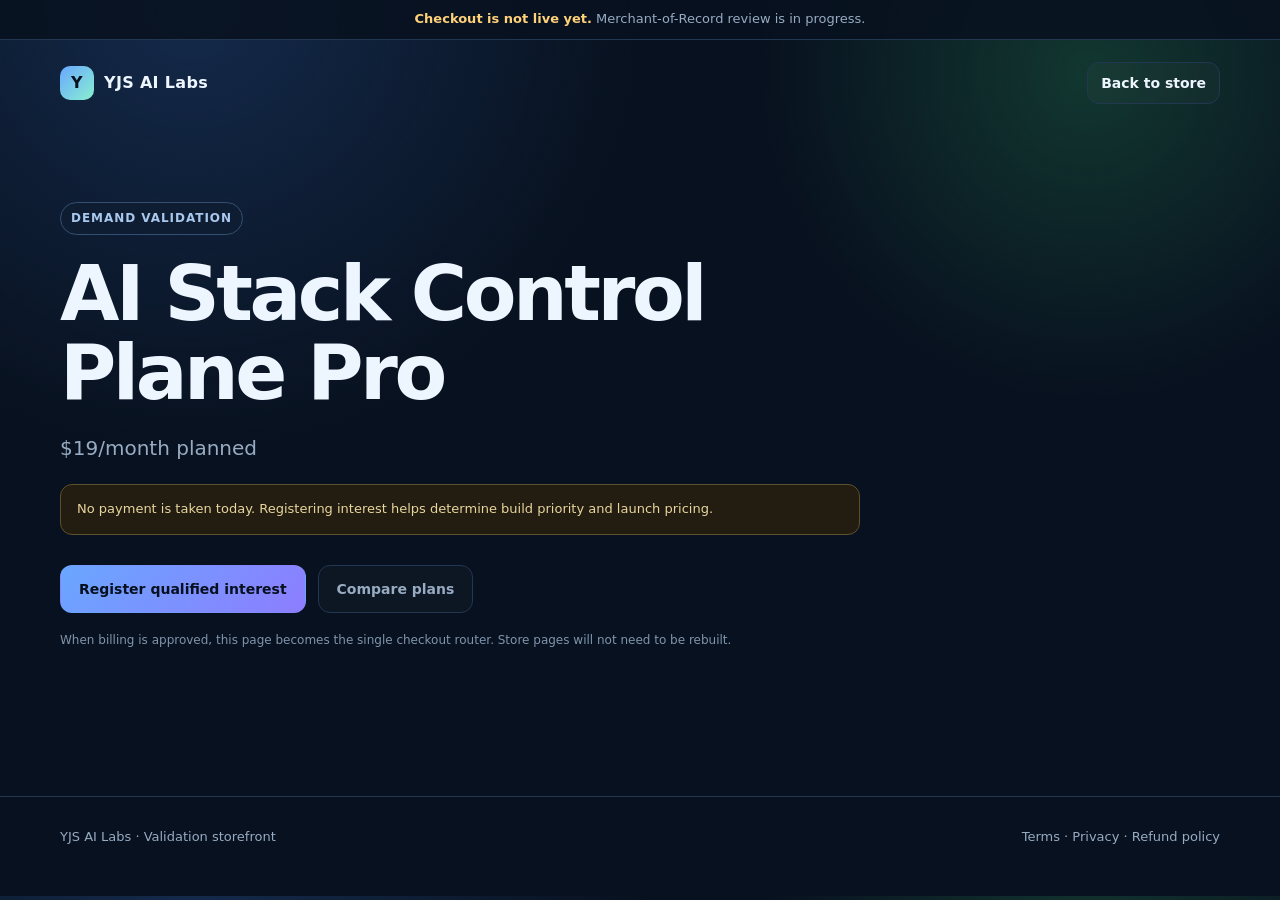
==== checkout.html @ 236060a3 "Add checkout router and validation-stage legal pages" ====
<!doctype html><html lang="en"><head><meta charset="utf-8"><meta name="viewport" content="width=device-width,initial-scale=1"><title>Checkout — YJS AI Labs</title><meta name="robots" content="noindex"><link rel="stylesheet" href="assets/styles.css"></head><body>
<div class="announcement"><b>Checkout is not live yet.</b> Merchant-of-Record review is in progress.</div><div class="wrap"><nav><a class="brand" href="index.html"><span class="mark">Y</span><span>YJS AI Labs</span></a><a class="btn small" href="index.html">Back to store</a></nav>
<section class="hero" style="grid-template-columns:1fr;max-width:800px"><div><span class="eyebrow">Demand validation</span><h1 id="offer-name">YJS AI Labs offer</h1><p class="lead" id="offer-price"></p><div class="note">No payment is taken today. Registering interest helps determine build priority and launch pricing.</div><div class="hero-actions"><a id="intent-btn" class="btn primary" href="#">Register qualified interest</a><a class="btn ghost" href="index.html#pricing">Compare plans</a></div><p class="micro">When billing is approved, this page becomes the single checkout router. Store pages will not need to be rebuilt.</p></div></section></div>
<footer><div class="wrap footer-grid"><div>YJS AI Labs · Validation storefront</div><div><a href="legal/terms.html">Terms</a> · <a href="legal/privacy.html">Privacy</a> · <a href="legal/refund.html">Refund policy</a></div></div></footer>
<script src="assets/offers.js"></script><script>const p=new URLSearchParams(location.search).get('offer')||'pro';const o=window.YJS_OFFERS[p]||window.YJS_OFFERS.pro;document.querySelector('#offer-name').textContent=o.name;document.querySelector('#offer-price').textContent=o.price;document.querySelector('#intent-btn').href=o.target;</script></body></html>
---- assets/styles.css ----
:root{--bg:#08111f;--panel:#0d1a2c;--panel2:#11233a;--text:#edf5ff;--muted:#97abc2;--line:#213752;--brand:#69a7ff;--brand2:#89f0d0;--warn:#ffd27a;--shadow:0 20px 60px rgba(0,0,0,.28);--radius:20px}
*{box-sizing:border-box}html{scroll-behavior:smooth}body{margin:0;background:radial-gradient(circle at 15% 0%,#142a4b 0,transparent 32%),radial-gradient(circle at 85% 8%,#123730 0,transparent 24%),var(--bg);color:var(--text);font-family:Inter,ui-sans-serif,system-ui,-apple-system,BlinkMacSystemFont,"Segoe UI",sans-serif;line-height:1.6}
a{color:inherit;text-decoration:none}.wrap{width:min(1160px,calc(100% - 40px));margin:auto}.announcement{border-bottom:1px solid var(--line);background:rgba(8,17,31,.86);font-size:13px;color:var(--muted);text-align:center;padding:9px 16px;position:relative;z-index:10}.announcement b{color:var(--warn)}
nav{display:flex;align-items:center;justify-content:space-between;padding:22px 0}.brand{display:flex;align-items:center;gap:10px;font-weight:800;letter-spacing:.02em}.mark{width:34px;height:34px;border-radius:10px;background:linear-gradient(135deg,var(--brand),var(--brand2));display:grid;place-items:center;color:#06101f;font-weight:900}.navlinks{display:flex;gap:24px;color:var(--muted);font-size:14px}.navlinks a:hover{color:var(--text)}
.btn{display:inline-flex;align-items:center;justify-content:center;gap:8px;padding:12px 18px;border-radius:12px;border:1px solid var(--line);font-weight:700;font-size:14px;transition:.2s;background:rgba(255,255,255,.02)}.btn:hover{transform:translateY(-1px);border-color:#42628a}.btn.primary{background:linear-gradient(135deg,var(--brand),#8d7dff);color:#06101f;border-color:transparent}.btn.ghost{color:var(--muted)}.btn.small{padding:9px 13px}
.hero{padding:76px 0 64px;display:grid;grid-template-columns:1.15fr .85fr;gap:54px;align-items:center}.eyebrow{display:inline-flex;border:1px solid #335072;background:#0e1d31;border-radius:999px;padding:6px 10px;color:#a9c8ee;font-size:12px;font-weight:800;letter-spacing:.08em;text-transform:uppercase}
h1{font-size:clamp(44px,6vw,78px);line-height:1.02;letter-spacing:-.045em;margin:20px 0 20px;max-width:850px}.gradient{background:linear-gradient(100deg,#fff 10%,#8cc1ff 52%,#8df0d5);-webkit-background-clip:text;background-clip:text;color:transparent}.lead{font-size:20px;color:var(--muted);max-width:720px}.hero-actions{display:flex;gap:12px;flex-wrap:wrap;margin:30px 0 18px}.micro{font-size:12px;color:#7f95ad}
.diagram{background:linear-gradient(180deg,rgba(17,35,58,.9),rgba(10,24,42,.92));border:1px solid var(--line);border-radius:24px;padding:20px;box-shadow:var(--shadow)}.diagram-title{font-size:13px;color:var(--muted);margin-bottom:14px}.flow{display:grid;gap:10px}.node{padding:13px 14px;border:1px solid var(--line);border-radius:12px;background:#0b1728;display:flex;justify-content:space-between;align-items:center}.node strong{font-size:14px}.node span{font-size:12px;color:var(--muted)}.node.active{border-color:#4f83bd;background:#10233b}.arrow{text-align:center;color:#5b7897;font-size:18px}
.section{padding:74px 0}.section h2{font-size:clamp(32px,4vw,48px);letter-spacing:-.03em;margin:0 0 14px}.section-intro{color:var(--muted);max-width:760px;margin-bottom:34px}.grid3{display:grid;grid-template-columns:repeat(3,1fr);gap:18px}.card{border:1px solid var(--line);background:linear-gradient(180deg,rgba(17,35,58,.74),rgba(9,21,37,.9));border-radius:var(--radius);padding:24px;box-shadow:0 12px 34px rgba(0,0,0,.12)}.card h3{font-size:21px;margin:6px 0 8px}.card p{color:var(--muted);font-size:14px}.tag{display:inline-flex;border:1px solid var(--line);border-radius:999px;padding:4px 8px;font-size:11px;color:#a8bad0}.tag.green{border-color:#2d675a;color:#9cead2}.tag.gold{border-color:#715d2f;color:#ffd993}
.features{display:grid;grid-template-columns:repeat(2,1fr);gap:14px;margin-top:22px}.feature{display:flex;gap:12px;align-items:flex-start;border-top:1px solid var(--line);padding-top:14px}.check{width:22px;height:22px;border-radius:7px;background:#123b35;color:#8fe7cf;display:grid;place-items:center;font-size:12px;flex:0 0 auto}.feature b{display:block;font-size:14px}.feature span{color:var(--muted);font-size:13px}
.pricing{display:grid;grid-template-columns:repeat(3,1fr);gap:18px}.price-card{position:relative}.price-card.recommended{border-color:#5c8fc8;box-shadow:0 0 0 1px #5c8fc8,var(--shadow)}.badge{position:absolute;right:18px;top:18px;background:#163e38;color:#9cead2;padding:5px 9px;border-radius:999px;font-size:11px;font-weight:800}.price{font-size:38px;font-weight:900;letter-spacing:-.04em;margin:18px 0 4px}.price small{font-size:13px;color:var(--muted);font-weight:600}.sub{color:var(--muted);font-size:13px}.list{list-style:none;padding:0;margin:22px 0;display:grid;gap:11px}.list li{font-size:14px;color:#c7d5e6}.list li:before{content:"✓";color:#80dfc3;margin-right:9px}
.services{display:grid;grid-template-columns:1fr 1fr;gap:18px}.service-price{font-size:28px;font-weight:900}.service-price small{font-size:12px;color:var(--muted)}
.matrix{overflow:auto;border:1px solid var(--line);border-radius:16px}.matrix table{width:100%;border-collapse:collapse;min-width:720px}.matrix th,.matrix td{padding:14px 16px;border-bottom:1px solid var(--line);text-align:left;font-size:13px}.matrix th{color:#a8bad0;background:#0d1a2c}.matrix td{color:#d9e5f3}.matrix tr:last-child td{border-bottom:0}
.faq{display:grid;gap:12px}.faq details{border:1px solid var(--line);border-radius:14px;padding:16px 18px;background:rgba(13,26,44,.65)}.faq summary{font-weight:750;cursor:pointer}.faq p{color:var(--muted);font-size:14px}
.cta{border:1px solid #35577d;background:linear-gradient(135deg,#132844,#102d28);border-radius:24px;padding:36px;display:flex;justify-content:space-between;gap:24px;align-items:center}.cta h3{font-size:28px;margin:0 0 6px}.cta p{color:var(--muted);margin:0}
footer{border-top:1px solid var(--line);padding:30px 0 48px;color:var(--muted);font-size:13px;margin-top:70px}.footer-grid{display:flex;justify-content:space-between;gap:20px;flex-wrap:wrap}
.kicker{color:#89f0d0;font-size:12px;font-weight:800;text-transform:uppercase;letter-spacing:.08em}.note{padding:14px 16px;border:1px solid #5d512c;background:#221d10;border-radius:12px;color:#e9d59f;font-size:13px;margin:18px 0}
@media(max-width:880px){.hero{grid-template-columns:1fr;padding-top:48px}.grid3,.pricing{grid-template-columns:1fr}.services{grid-template-columns:1fr}.features{grid-template-columns:1fr}.navlinks{display:none}.cta{display:block}.cta .btn{margin-top:18px}}@media(max-width:520px){.wrap{width:min(100% - 24px,1160px)}h1{font-size:43px}.lead{font-size:17px}.section{padding:52px 0}}
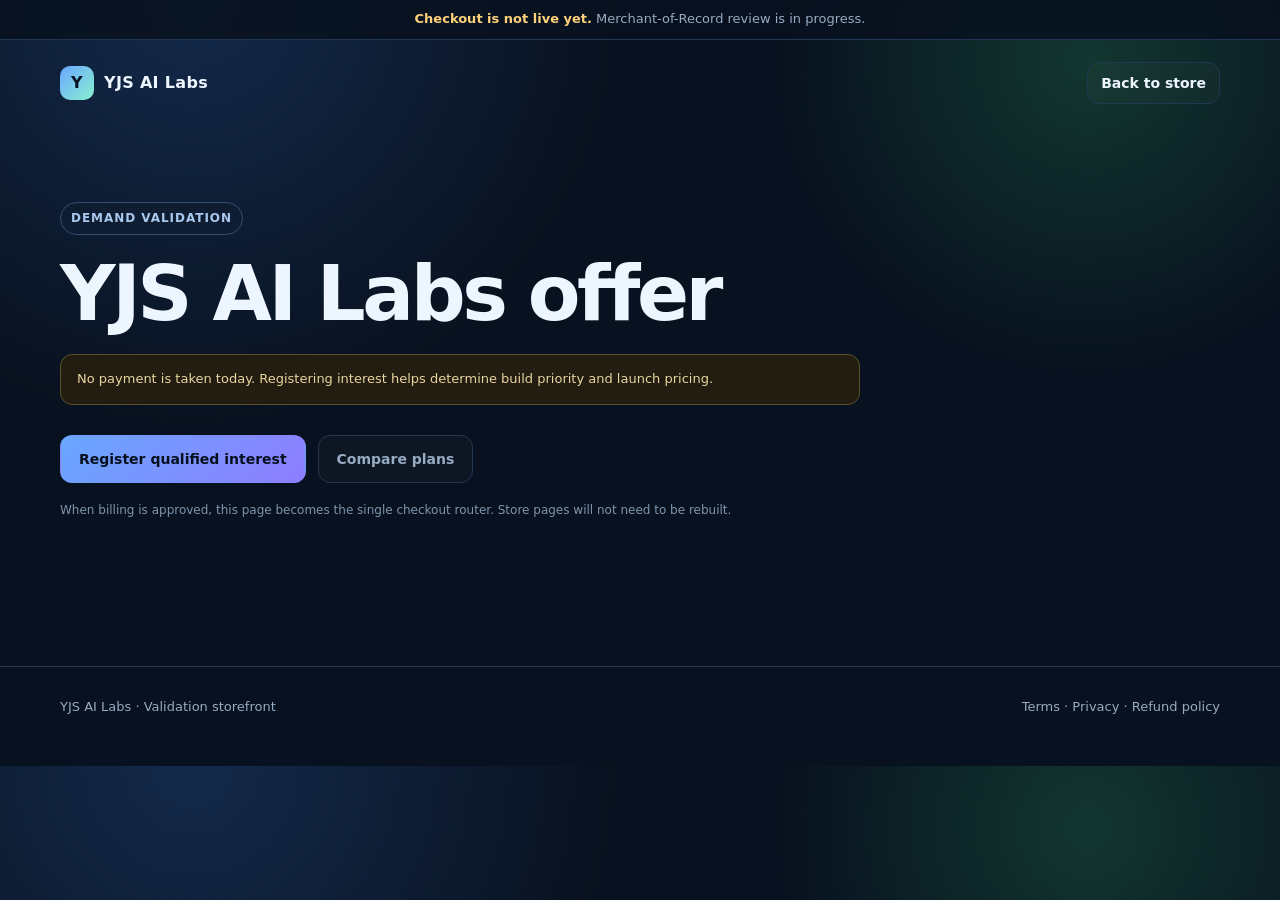
==== commit eee08733: "Add channel attribution through checkout" ====
--- a/checkout.html
+++ b/checkout.html
@@ -2,4 +2,9 @@
 <div class="announcement"><b>Checkout is not live yet.</b> Merchant-of-Record review is in progress.</div><div class="wrap"><nav><a class="brand" href="index.html"><span class="mark">Y</span><span>YJS AI Labs</span></a><a class="btn small" href="index.html">Back to store</a></nav>
 <section class="hero" style="grid-template-columns:1fr;max-width:800px"><div><span class="eyebrow">Demand validation</span><h1 id="offer-name">YJS AI Labs offer</h1><p class="lead" id="offer-price"></p><div class="note">No payment is taken today. Registering interest helps determine build priority and launch pricing.</div><div class="hero-actions"><a id="intent-btn" class="btn primary" href="#">Register qualified interest</a><a class="btn ghost" href="index.html#pricing">Compare plans</a></div><p class="micro">When billing is approved, this page becomes the single checkout router. Store pages will not need to be rebuilt.</p></div></section></div>
 <footer><div class="wrap footer-grid"><div>YJS AI Labs · Validation storefront</div><div><a href="legal/terms.html">Terms</a> · <a href="legal/privacy.html">Privacy</a> · <a href="legal/refund.html">Refund policy</a></div></div></footer>
-<script src="assets/offers.js"></script><script>const p=new URLSearchParams(location.search).get('offer')||'pro';const o=window.YJS_OFFERS[p]||window.YJS_OFFERS.pro;document.querySelector('#offer-name').textContent=o.name;document.querySelector('#offer-price').textContent=o.price;document.querySelector('#intent-btn').href=o.target;</script></body></html>+<script src="assets/store.js"></script><script src="assets/offers.js"></script><script>
+const params=new URLSearchParams(location.search);const p=params.get('offer')||'pro';const o=window.YJS_OFFERS[p]||window.YJS_OFFERS.pro;
+document.querySelector('#offer-name').textContent=o.name;document.querySelector('#offer-price').textContent=o.price;
+const source=params.get('utm_source')||localStorage.getItem('yjs_utm_source')||'direct';const campaign=params.get('utm_campaign')||localStorage.getItem('yjs_utm_campaign')||'organic';
+const target=new URL(o.target);target.searchParams.set('title','['+p.toUpperCase()+']['+source+'/'+campaign+'] ');document.querySelector('#intent-btn').href=target.toString();
+</script></body></html>
